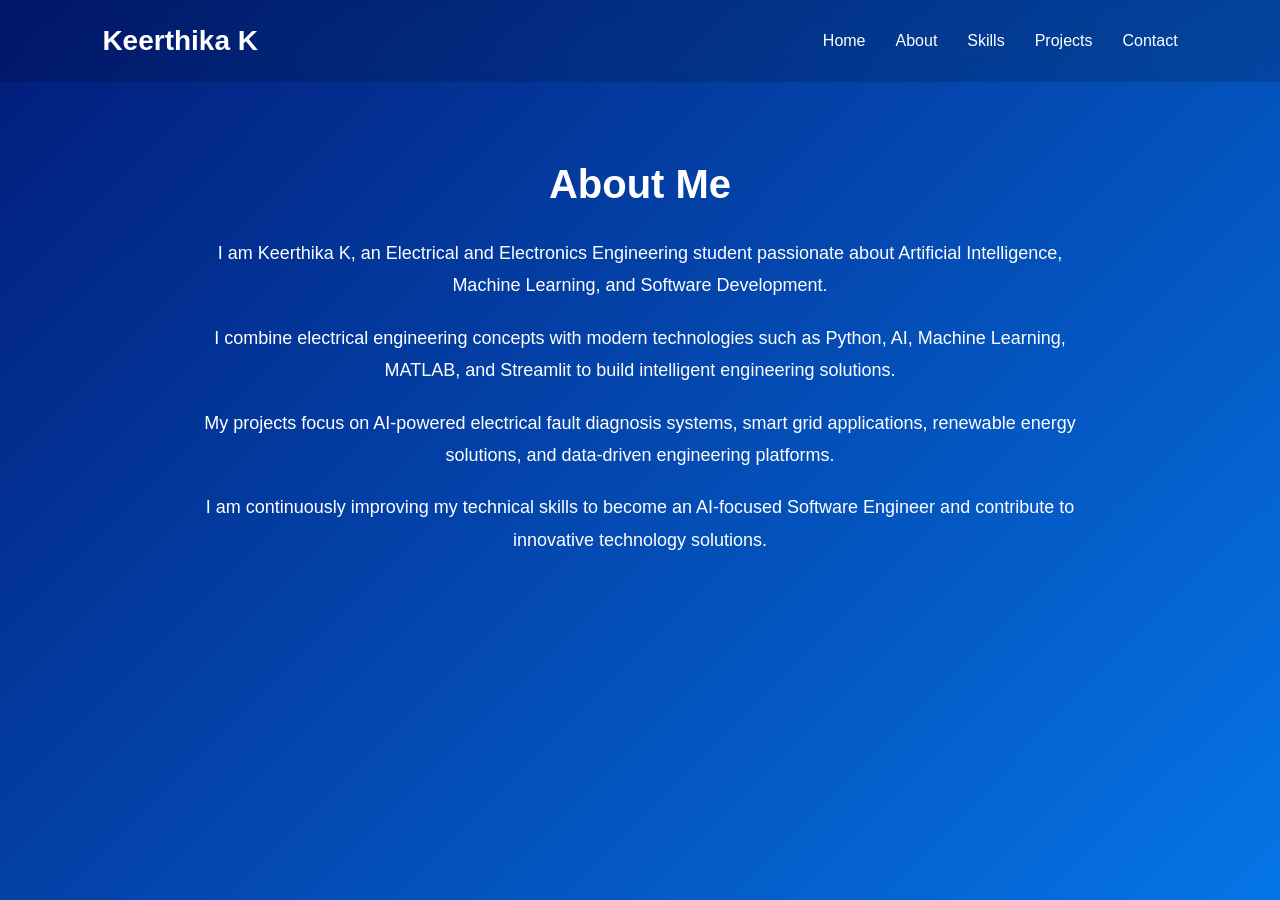
==== about.html @ 3bbc84d4 "Added About page" ====
<!DOCTYPE html>
<html lang="en">

<head>

<meta charset="UTF-8">
<meta name="viewport" content="width=device-width, initial-scale=1.0">

<title>About Me | Keerthika K</title>

<link rel="stylesheet" href="style.css">

</head>


<body>


<header>

<nav>

<h2 class="logo">Keerthika K</h2>

<ul>

<li><a href="index.html">Home</a></li>

<li><a href="about.html">About</a></li>

<li><a href="skills.html">Skills</a></li>

<li><a href="projects.html">Projects</a></li>

<li><a href="contact.html">Contact</a></li>

</ul>

</nav>

</header>



<section class="page">


<h1>About Me</h1>


<p>
I am Keerthika K, an Electrical and Electronics Engineering student
passionate about Artificial Intelligence, Machine Learning, and Software Development.
</p>


<p>
I combine electrical engineering concepts with modern technologies
such as Python, AI, Machine Learning, MATLAB, and Streamlit to build
intelligent engineering solutions.
</p>


<p>
My projects focus on AI-powered electrical fault diagnosis systems,
smart grid applications, renewable energy solutions, and data-driven
engineering platforms.
</p>


<p>
I am continuously improving my technical skills to become an
AI-focused Software Engineer and contribute to innovative technology solutions.
</p>


</section>


</body>

</html>
---- style.css ----
*{
    margin:0;
    padding:0;
    box-sizing:border-box;
    font-family:'Poppins',sans-serif;
}

body{
    background:linear-gradient(135deg,#021B79,#0575E6);
    color:white;
    min-height:100vh;
}
#about {
    padding: 70px 10%;
    text-align: center;
}

#about h2 {
    font-size: 40px;
    margin-bottom: 30px;
}

.about-container p {
    max-width: 900px;
    margin: 20px auto;
    font-size: 18px;
    line-height: 1.8;
}

/* Navigation */

nav{
    display:flex;
    justify-content:space-between;
    align-items:center;
    padding:25px 8%;
    position:sticky;
    top:0;
    background:rgba(0,0,0,0.15);
    backdrop-filter:blur(10px);
}

.logo{
    font-size:28px;
    font-weight:700;
    color:#ffffff;
}

nav ul{
    display:flex;
    list-style:none;
}

nav ul li{
    margin-left:30px;
}

nav ul li a{
    text-decoration:none;
    color:white;
    transition:.3s;
}

nav ul li a:hover{
    color:#00e5ff;
}

/* Hero Section */

.hero{
    display:flex;
    justify-content:center;
    align-items:center;
    text-align:center;
    height:85vh;
    padding:30px;
}

.hero-text{
    max-width:800px;
}

.hero h1{
    font-size:60px;
    margin-bottom:20px;
}

.hero span{
    color:#00e5ff;
}

.hero h2{
    font-weight:400;
    margin-bottom:20px;
}

.hero p{
    font-size:20px;
    line-height:1.7;
    margin-bottom:40px;
}

.buttons a{
    display:inline-block;
    margin:10px;
    padding:15px 35px;
    border-radius:40px;
    background:#00e5ff;
    color:#021B79;
    text-decoration:none;
    font-weight:bold;
    transition:.3s;
}

.buttons a:hover{
    transform:translateY(-5px);
    box-shadow:0 10px 25px rgba(0,229,255,.4);
}

/* Responsive */

@media(max-width:768px){

nav{
flex-direction:column;
}

nav ul{
margin-top:20px;
}

.hero h1{
font-size:40px;
}

.hero p{
font-size:18px;
}

}
/* General Sections */

section {
    padding: 70px 10%;
}

section h2 {
    text-align: center;
    font-size: 36px;
    margin-bottom: 40px;
}


/* About Section */

.about-container {
    max-width: 900px;
    margin: auto;
    text-align: center;
}

.about-container p {
    line-height: 1.8;
    font-size: 18px;
}



/* Skills Section */

#skills {
    text-align: center;
}


.skill-container {
    display: grid;
    grid-template-columns: repeat(4, 1fr);
    gap: 25px;
}


.skill-card {
    padding: 25px;
    border-radius: 15px;
    text-align: center;
    background: #f2f2f2;
    font-size: 18px;
    transition: 0.3s;
}


.skill-card:hover {
    transform: translateY(-10px);
}



/* Projects Section */


.project-container {

    display: grid;
    grid-template-columns: repeat(3, 1fr);
    gap: 25px;

}


.project-card {

    padding: 25px;
    border-radius: 15px;
    background: #f2f2f2;
    transition: 0.3s;

}


.project-card:hover {

    transform: translateY(-10px);

}



/* Contact */


#contact {

    text-align: center;

}


#contact a {

    text-decoration: none;

}
.page{

padding:80px 10%;
text-align:center;

}


.page h1{

font-size:40px;
margin-bottom:30px;

}


.page p{

max-width:900px;
margin:20px auto;
font-size:18px;
line-height:1.8;

}
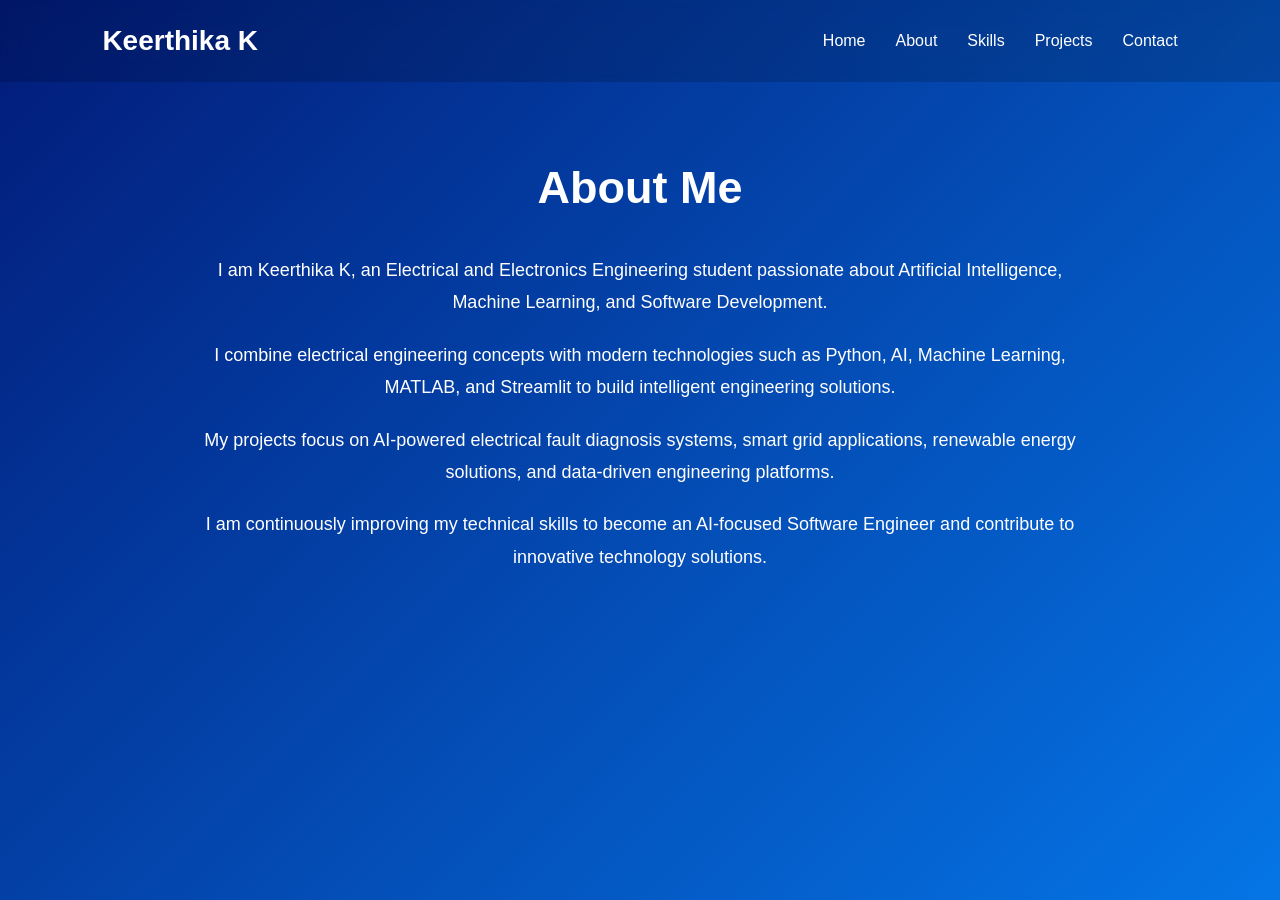
==== commit b2b69553: "Update about.html" ====
--- a/about.html
+++ b/about.html
@@ -79,4 +79,4 @@
 
 </body>
 
-</html>+</html>
--- a/style.css
+++ b/style.css
@@ -9,22 +9,6 @@
     background:linear-gradient(135deg,#021B79,#0575E6);
     color:white;
     min-height:100vh;
-}
-#about {
-    padding: 70px 10%;
-    text-align: center;
-}
-
-#about h2 {
-    font-size: 40px;
-    margin-bottom: 30px;
-}
-
-.about-container p {
-    max-width: 900px;
-    margin: 20px auto;
-    font-size: 18px;
-    line-height: 1.8;
 }
 
 /* Navigation */
@@ -138,6 +122,28 @@
 }
 
 }
+/* Only skills page */
+
+.skills-page .skill-card h3,
+.skills-page .skill-card p {
+
+    color:black;
+
+}
+.contact-page a{
+
+color:#00bfff;
+text-decoration:none;
+
+}
+
+
+.contact-page p{
+
+color:white;
+font-size:18px;
+
+}
 /* General Sections */
 
 section {
@@ -241,6 +247,114 @@
     text-decoration: none;
 
 }
+@media(max-width:768px){
+
+.skill-container{
+
+grid-template-columns:1fr;
+
+}
+
+
+.project-container{
+
+grid-template-columns:1fr;
+
+}
+
+}
+/* ===== GLOBAL ===== */
+
+section{
+    padding: 60px 10%;
+}
+
+section h2{
+    text-align:center;
+    font-size:32px;
+    margin-bottom:30px;
+}
+
+/* ===== ABOUT ===== */
+
+#about{
+    text-align:center;
+}
+
+#about p{
+    max-width:900px;
+    margin:15px auto;
+    font-size:18px;
+    line-height:1.8;
+}
+
+/* ===== SKILLS (CARDS) ===== */
+
+#skills{
+    text-align:center;
+}
+
+.skill-container{
+    display:grid;
+    grid-template-columns:repeat(auto-fit, minmax(180px, 1fr));
+    gap:20px;
+    margin-top:20px;
+}
+
+.skill-card{
+    background:#f5f5f5;
+    padding:20px;
+    border-radius:12px;
+    text-align:center;
+    font-weight:bold;
+    transition:0.3s;
+}
+
+.skill-card:hover{
+    transform:translateY(-8px);
+    background:#e0e0e0;
+}
+
+/* ===== PROJECTS (CARDS) ===== */
+
+.project-container{
+    display:grid;
+    grid-template-columns:repeat(auto-fit, minmax(250px, 1fr));
+    gap:20px;
+}
+
+.project-card{
+    background:#f5f5f5;
+    padding:20px;
+    border-radius:12px;
+    transition:0.3s;
+}
+
+.project-card:hover{
+    transform:translateY(-8px);
+    background:#e0e0e0;
+}
+
+/* ===== CONTACT ===== */
+
+#contact{
+    text-align:center;
+}
+
+#contact a{
+    display:block;
+    margin:10px 0;
+    text-decoration:none;
+    color:white;
+}
+
+/* ===== MOBILE RESPONSIVE ===== */
+
+@media(max-width:768px){
+    section{
+        padding:40px 5%;
+    }
+}
 .page{
 
 padding:80px 10%;
@@ -264,4 +378,90 @@
 font-size:18px;
 line-height:1.8;
 
-}+}
+/* ===== PROJECT PAGE STYLE ===== */
+
+.project-card {
+
+    background: rgba(255,255,255,0.12);
+
+    border: 1px solid rgba(255,255,255,0.3);
+
+    color:white;
+
+    padding:30px;
+
+    border-radius:20px;
+
+    text-align:center;
+
+    backdrop-filter:blur(10px);
+
+}
+
+
+.project-card h2{
+
+    color:#00e5ff;
+
+    font-size:24px;
+
+    margin-bottom:15px;
+
+}
+
+
+.project-card p{
+
+    color:white;
+
+    line-height:1.7;
+
+}
+
+
+
+/* ===== CONTACT PAGE STYLE ===== */
+
+
+.contact p{
+
+    color:white;
+
+    font-size:20px;
+
+    margin:20px;
+
+}
+
+
+.contact a{
+
+    color:#00e5ff;
+
+    text-decoration:none;
+
+}
+
+
+.contact a:hover{
+
+    color:white;
+
+}
+
+
+
+/* Project and Contact page headings */
+
+.page h1{
+
+    color:white;
+
+    text-align:center;
+
+    font-size:45px;
+
+    margin-bottom:40px;
+
+}
